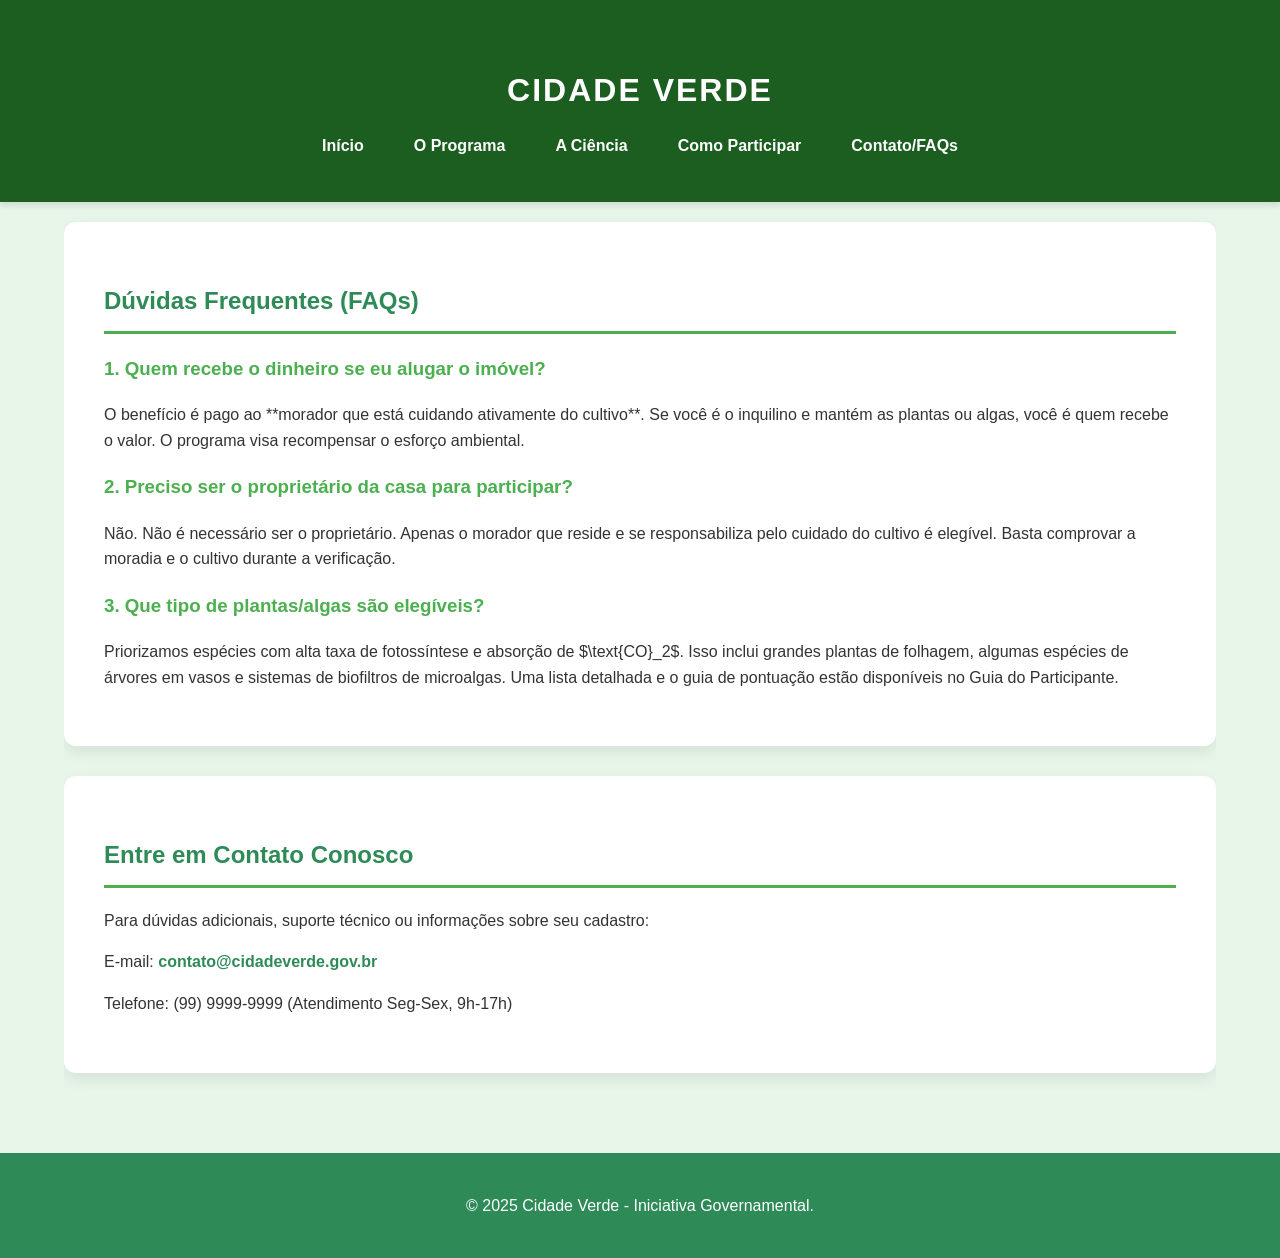
==== contato.html @ d84ba007 "iniciando-site" ====
<!DOCTYPE html>
<html lang="pt-br">
<head>
    <meta charset="UTF-8">
    <meta name="viewport" content="width=device-width, initial-scale=1.0">
    <title>Contato e FAQs | Cidade Verde</title>
    <link rel="stylesheet" href="style.css">
</head>
<body>

    <header>
        <div class="container">
            <h1>CIDADE VERDE</h1>
            <nav>
                <ul>
                    <li><a href="index.html">Início</a></li>
                    <li><a href="programa.html">O Programa</a></li>
                    <li><a href="eficiencia.html">A Ciência</a></li>
                    <li><a href="participar.html">Como Participar</a></li>
                    <li><a href="contato.html">Contato/FAQs</a></li>
                </ul>
            </nav>
        </div>
    </header>

    <main class="container">
        <section id="faqs">
            <h2>Dúvidas Frequentes (FAQs)</h2>

            <div class="faq-item">
                <h3>1. Quem recebe o dinheiro se eu alugar o imóvel?</h3>
                <p>O benefício é pago ao **morador que está cuidando ativamente do cultivo**. Se você é o inquilino e mantém as plantas ou algas, você é quem recebe o valor. O programa visa recompensar o esforço ambiental.</p>
            </div>

            <div class="faq-item">
                <h3>2. Preciso ser o proprietário da casa para participar?</h3>
                <p>Não. Não é necessário ser o proprietário. Apenas o morador que reside e se responsabiliza pelo cuidado do cultivo é elegível. Basta comprovar a moradia e o cultivo durante a verificação.</p>
            </div>

            <div class="faq-item">
                <h3>3. Que tipo de plantas/algas são elegíveis?</h3>
                <p>Priorizamos espécies com alta taxa de fotossíntese e absorção de $\text{CO}_2$. Isso inclui grandes plantas de folhagem, algumas espécies de árvores em vasos e sistemas de biofiltros de microalgas. Uma lista detalhada e o guia de pontuação estão disponíveis no Guia do Participante.</p>
            </div>
        </section>

        <section id="fale-conosco">
            <h2>Entre em Contato Conosco</h2>
            <p>Para dúvidas adicionais, suporte técnico ou informações sobre seu cadastro:</p>
            <p>E-mail: <strong style="color: var(--verde-principal);">contato@cidadeverde.gov.br</strong></p>
            <p>Telefone: (99) 9999-9999 (Atendimento Seg-Sex, 9h-17h)</p>
        </section>
    </main>

    <footer>
        <p>&copy; 2025 Cidade Verde - Iniciativa Governamental.</p>
    </footer>

</body>
</html>
---- style.css ----
/* style.css - Cidade Verde */

/* Paleta de Cores em Tons de Verde */
:root {
    --verde-principal: #2E8B57; /* Verde Mar (Escuro e Profundo) */
    --verde-secundario: #4CAF50; /* Verde Floresta (Brilhante e Vivo) */
    --verde-claro: #E8F5E9; /* Verde Menta Claro (Para fundos) */
    --verde-escuro: #1B5E20; /* Verde Musgo (Para textos e rodapé) */
    --amarelo-destaque: #FFD700; /* Destaque de Ação (Ouro) */
    --branco: #ffffff;
    --cinza-texto: #333333;
}

/* Base Geral */
body {
    font-family: 'Arial', sans-serif;
    line-height: 1.6;
    margin: 0;
    padding: 0;
    background-color: var(--verde-claro); /* Fundo muito claro para contraste */
    color: var(--cinza-texto);
}

.container {
    width: 90%; /* Mais largo em telas maiores */
    max-width: 1200px;
    margin: auto;
    overflow: hidden;
    padding: 20px 0;
}

/* 1. Cabeçalho e Navegação (Verde Escuro) */
header {
    background: var(--verde-escuro); 
    color: var(--branco);
    padding: 1.5em 0;
    text-align: center;
    box-shadow: 0 4px 6px rgba(0, 0, 0, 0.1); /* Sombra sutil */
}

header h1 {
    margin-bottom: 0.5em;
    font-size: 2em;
    letter-spacing: 2px; /* Dando um toque profissional */
}

nav ul {
    list-style: none;
    padding: 0;
    margin: 0;
    display: flex;
    justify-content: center;
    flex-wrap: wrap; /* Para telas pequenas */
}

nav ul li {
    margin: 0 15px;
}

nav ul li a {
    color: var(--branco);
    text-decoration: none;
    font-weight: bold;
    padding: 5px 10px;
    transition: color 0.3s ease; /* Transição suave ao passar o mouse */
}

nav ul li a:hover {
    color: var(--amarelo-destaque); /* Destaque no hover */
}

/* 2. Seções de Conteúdo (Mais contraste) */
section {
    padding: 40px;
    margin-bottom: 30px;
    background: var(--branco);
    border-radius: 12px; /* Bordas mais suaves */
    box-shadow: 0 6px 15px rgba(0, 0, 0, 0.08);
}

section h2 {
    color: var(--verde-principal);
    border-bottom: 3px solid var(--verde-secundario); /* Linha divisória verde */
    padding-bottom: 10px;
    margin-bottom: 20px;
}

section h3 {
    color: var(--verde-secundario);
}

/* 3. Botão de Chamada para Ação (CTA) */
.cta-button {
    display: inline-block;
    background: var(--amarelo-destaque);
    color: var(--verde-escuro); /* Texto escuro no botão claro */
    padding: 15px 30px;
    text-decoration: none;
    border-radius: 50px; /* Botão arredondado e chamativo */
    margin-top: 20px;
    font-weight: bold;
    text-transform: uppercase;
    transition: background-color 0.3s ease, transform 0.2s;
}

.cta-button:hover {
    background-color: #f0c400; /* Tom mais escuro no hover */
    transform: translateY(-2px); /* Efeito de "levantar" */
}

/* Destaques importantes (A regra do inquilino) */
strong {
    color: var(--verde-escuro);
}

/* Listas e Passos */
ol, ul {
    padding-left: 20px;
}

li {
    margin-bottom: 10px;
}

/* 4. Rodapé */
footer {
    background: var(--verde-principal);
    color: var(--branco);
    text-align: center;
    padding: 1.5em 0;
    margin-top: 30px;
}
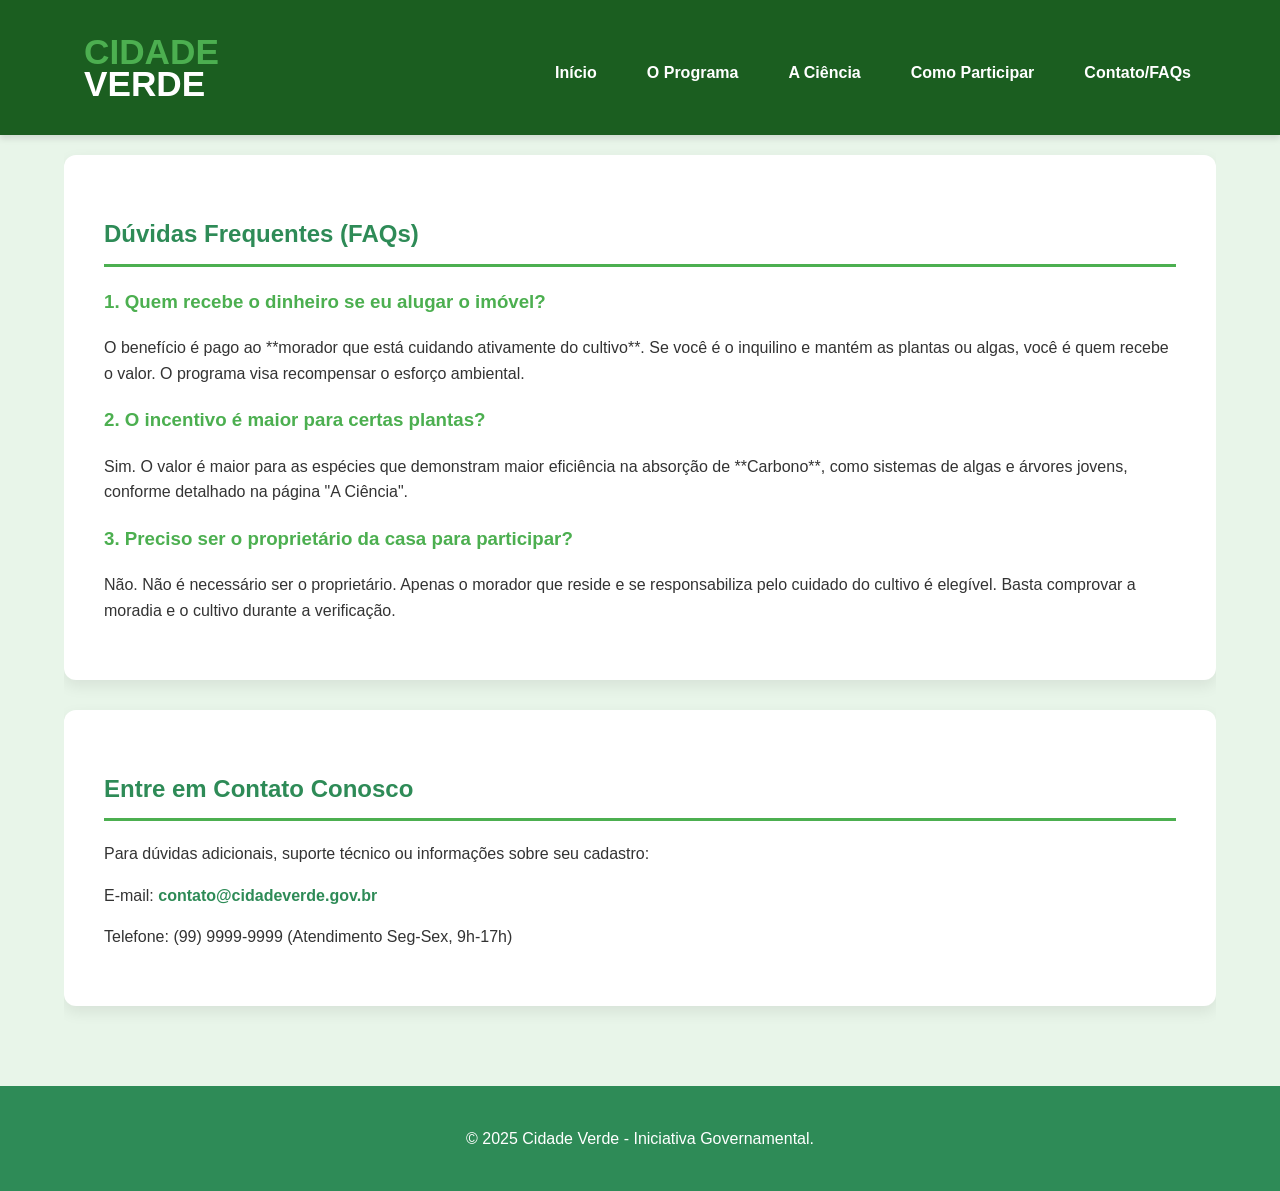
==== commit 6b3bef0d: "modificando" ====
--- a/contato.html
+++ b/contato.html
@@ -9,8 +9,11 @@
 <body>
 
     <header>
-        <div class="container">
-            <h1>CIDADE VERDE</h1>
+        <div class="container" style="display: flex; align-items: center; justify-content: space-between; flex-wrap: wrap;">
+            <div class="logo">
+                <span style="color: var(--verde-secundario);">CIDADE</span>
+                VERDE
+            </div>
             <nav>
                 <ul>
                     <li><a href="index.html">Início</a></li>
@@ -33,13 +36,13 @@
             </div>
 
             <div class="faq-item">
-                <h3>2. Preciso ser o proprietário da casa para participar?</h3>
-                <p>Não. Não é necessário ser o proprietário. Apenas o morador que reside e se responsabiliza pelo cuidado do cultivo é elegível. Basta comprovar a moradia e o cultivo durante a verificação.</p>
+                <h3>2. O incentivo é maior para certas plantas?</h3>
+                <p>Sim. O valor é maior para as espécies que demonstram maior eficiência na absorção de **Carbono**, como sistemas de algas e árvores jovens, conforme detalhado na página "A Ciência".</p>
             </div>
 
             <div class="faq-item">
-                <h3>3. Que tipo de plantas/algas são elegíveis?</h3>
-                <p>Priorizamos espécies com alta taxa de fotossíntese e absorção de $\text{CO}_2$. Isso inclui grandes plantas de folhagem, algumas espécies de árvores em vasos e sistemas de biofiltros de microalgas. Uma lista detalhada e o guia de pontuação estão disponíveis no Guia do Participante.</p>
+                <h3>3. Preciso ser o proprietário da casa para participar?</h3>
+                <p>Não. Não é necessário ser o proprietário. Apenas o morador que reside e se responsabiliza pelo cuidado do cultivo é elegível. Basta comprovar a moradia e o cultivo durante a verificação.</p>
             </div>
         </section>
 
--- a/style.css
+++ b/style.css
@@ -17,44 +17,54 @@
     line-height: 1.6;
     margin: 0;
     padding: 0;
-    background-color: var(--verde-claro); /* Fundo muito claro para contraste */
+    background-color: var(--verde-claro);
     color: var(--cinza-texto);
 }
 
 .container {
-    width: 90%; /* Mais largo em telas maiores */
+    width: 90%;
     max-width: 1200px;
     margin: auto;
     overflow: hidden;
     padding: 20px 0;
 }
 
-/* 1. Cabeçalho e Navegação (Verde Escuro) */
+/* 1. Cabeçalho e Navegação */
 header {
     background: var(--verde-escuro); 
     color: var(--branco);
-    padding: 1.5em 0;
-    text-align: center;
-    box-shadow: 0 4px 6px rgba(0, 0, 0, 0.1); /* Sombra sutil */
+    padding: 1em 0;
+    box-shadow: 0 4px 6px rgba(0, 0, 0, 0.1);
 }
 
-header h1 {
-    margin-bottom: 0.5em;
-    font-size: 2em;
-    letter-spacing: 2px; /* Dando um toque profissional */
+/* Estilo da Logo (Simulando a imagem) */
+.logo {
+    display: inline-block;
+    color: var(--branco); /* Texto branco no header escuro */
+    font-size: 2.2em;
+    font-weight: 800; /* Negrito para simular a fonte da imagem */
+    line-height: 0.9;
+    text-align: left;
+    margin: 0 20px;
 }
 
+.logo span {
+    display: block;
+}
+
+/* Menu de Navegação */
 nav ul {
     list-style: none;
     padding: 0;
     margin: 0;
     display: flex;
     justify-content: center;
-    flex-wrap: wrap; /* Para telas pequenas */
+    flex-wrap: wrap;
+    padding-top: 10px;
 }
 
 nav ul li {
-    margin: 0 15px;
+    margin: 5px 15px;
 }
 
 nav ul li a {
@@ -62,25 +72,25 @@
     text-decoration: none;
     font-weight: bold;
     padding: 5px 10px;
-    transition: color 0.3s ease; /* Transição suave ao passar o mouse */
+    transition: color 0.3s ease;
 }
 
 nav ul li a:hover {
-    color: var(--amarelo-destaque); /* Destaque no hover */
+    color: var(--amarelo-destaque);
 }
 
-/* 2. Seções de Conteúdo (Mais contraste) */
+/* 2. Seções de Conteúdo */
 section {
     padding: 40px;
     margin-bottom: 30px;
     background: var(--branco);
-    border-radius: 12px; /* Bordas mais suaves */
+    border-radius: 12px;
     box-shadow: 0 6px 15px rgba(0, 0, 0, 0.08);
 }
 
 section h2 {
     color: var(--verde-principal);
-    border-bottom: 3px solid var(--verde-secundario); /* Linha divisória verde */
+    border-bottom: 3px solid var(--verde-secundario);
     padding-bottom: 10px;
     margin-bottom: 20px;
 }
@@ -89,14 +99,19 @@
     color: var(--verde-secundario);
 }
 
+/* Destaques importantes */
+strong {
+    color: var(--verde-escuro);
+}
+
 /* 3. Botão de Chamada para Ação (CTA) */
 .cta-button {
     display: inline-block;
     background: var(--amarelo-destaque);
-    color: var(--verde-escuro); /* Texto escuro no botão claro */
+    color: var(--verde-escuro);
     padding: 15px 30px;
     text-decoration: none;
-    border-radius: 50px; /* Botão arredondado e chamativo */
+    border-radius: 50px;
     margin-top: 20px;
     font-weight: bold;
     text-transform: uppercase;
@@ -104,25 +119,11 @@
 }
 
 .cta-button:hover {
-    background-color: #f0c400; /* Tom mais escuro no hover */
-    transform: translateY(-2px); /* Efeito de "levantar" */
+    background-color: #f0c400;
+    transform: translateY(-2px);
 }
 
-/* Destaques importantes (A regra do inquilino) */
-strong {
-    color: var(--verde-escuro);
-}
-
-/* Listas e Passos */
-ol, ul {
-    padding-left: 20px;
-}
-
-li {
-    margin-bottom: 10px;
-}
-
-/* 4. Rodapé */
+/* Rodapé */
 footer {
     background: var(--verde-principal);
     color: var(--branco);
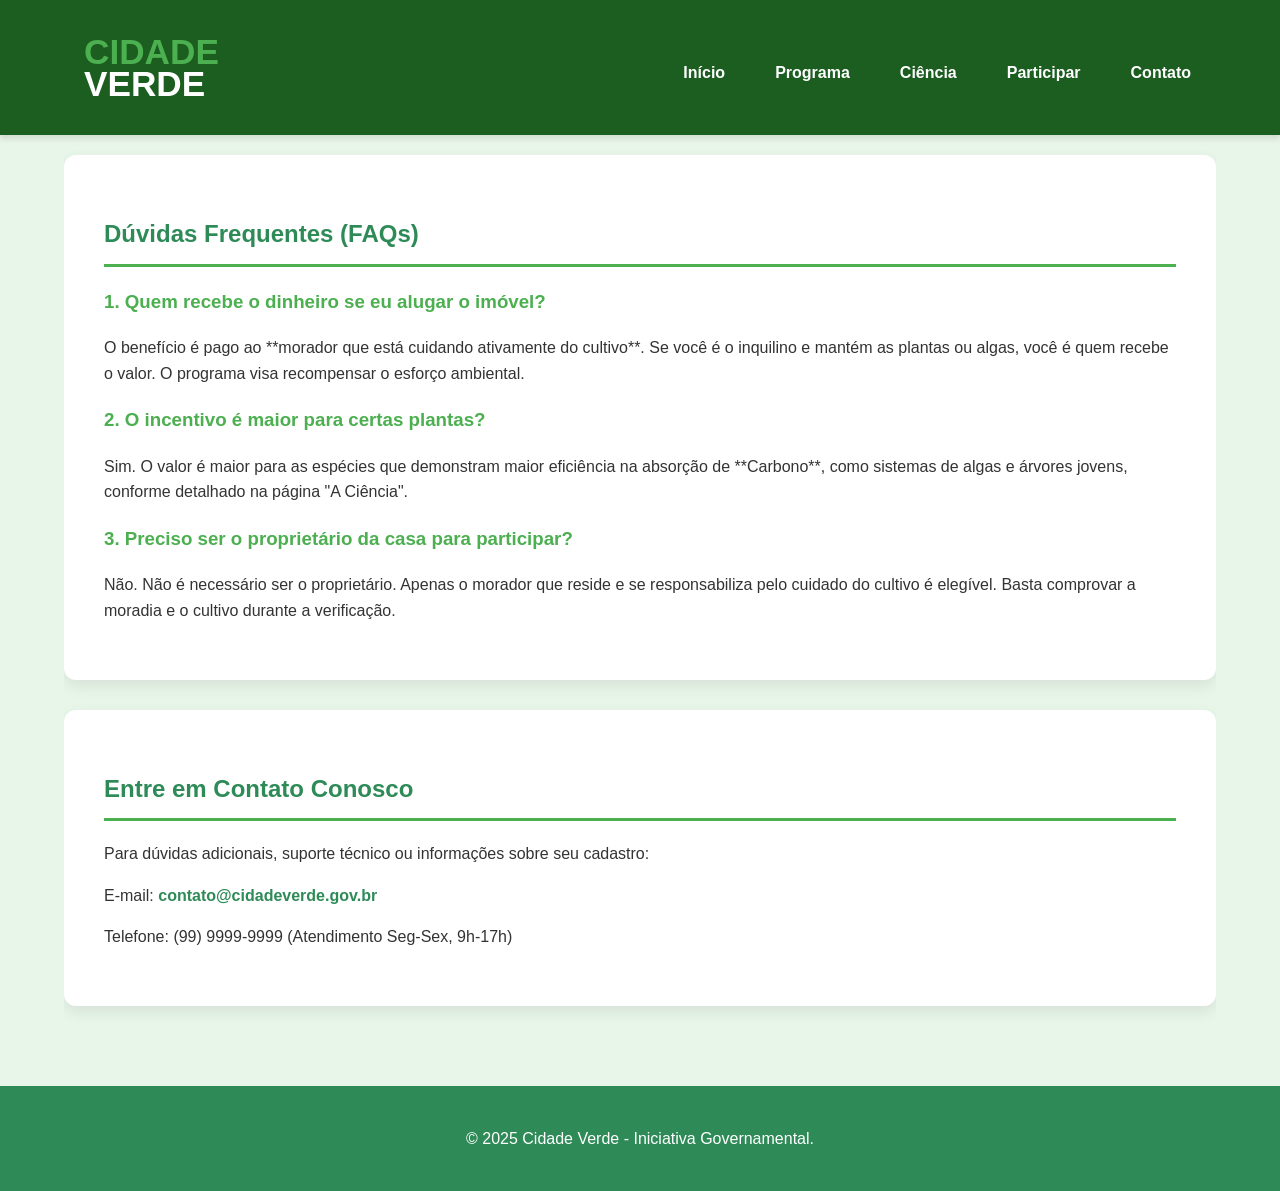
==== commit 5e5e1a71: "colocando-todos-iguais" ====
--- a/contato.html
+++ b/contato.html
@@ -8,19 +8,21 @@
 </head>
 <body>
 
-    <header>
+<header>
         <div class="container" style="display: flex; align-items: center; justify-content: space-between; flex-wrap: wrap;">
+            
             <div class="logo">
-                <span style="color: var(--verde-secundario);">CIDADE</span>
+                <span class="top-line">CIDADE</span>
                 VERDE
             </div>
+            
             <nav>
                 <ul>
                     <li><a href="index.html">Início</a></li>
-                    <li><a href="programa.html">O Programa</a></li>
-                    <li><a href="eficiencia.html">A Ciência</a></li>
-                    <li><a href="participar.html">Como Participar</a></li>
-                    <li><a href="contato.html">Contato/FAQs</a></li>
+                    <li><a href="programa.html">Programa</a></li>
+                    <li><a href="eficiencia.html">Ciência</a></li>
+                    <li><a href="participar.html">Participar</a></li>
+                    <li><a href="contato.html">Contato</a></li>
                 </ul>
             </nav>
         </div>
--- a/style.css
+++ b/style.css
@@ -130,4 +130,26 @@
     text-align: center;
     padding: 1.5em 0;
     margin-top: 30px;
-}+}
+
+/* style.css - NOVO TRECHO PARA A LOGO SEM O RAIO */
+
+.logo {
+    /* Define o container para o alinhamento e posicionamento */
+    display: flex;
+    flex-direction: column; /* Alinha "CIDADE" e "VERDE" verticalmente */
+    color: var(--branco); 
+    font-size: 2.2em;
+    font-weight: 800;
+    line-height: 0.9;
+    text-align: left;
+    margin: 0 20px;
+    position: relative; 
+    /* padding-left: 35px; REMOVIDO */
+}
+
+/* Estilo para simular a cor da imagem */
+.logo .top-line {
+    color: var(--verde-secundario);
+}
+/* O restante do style.css permanece o mesmo */
